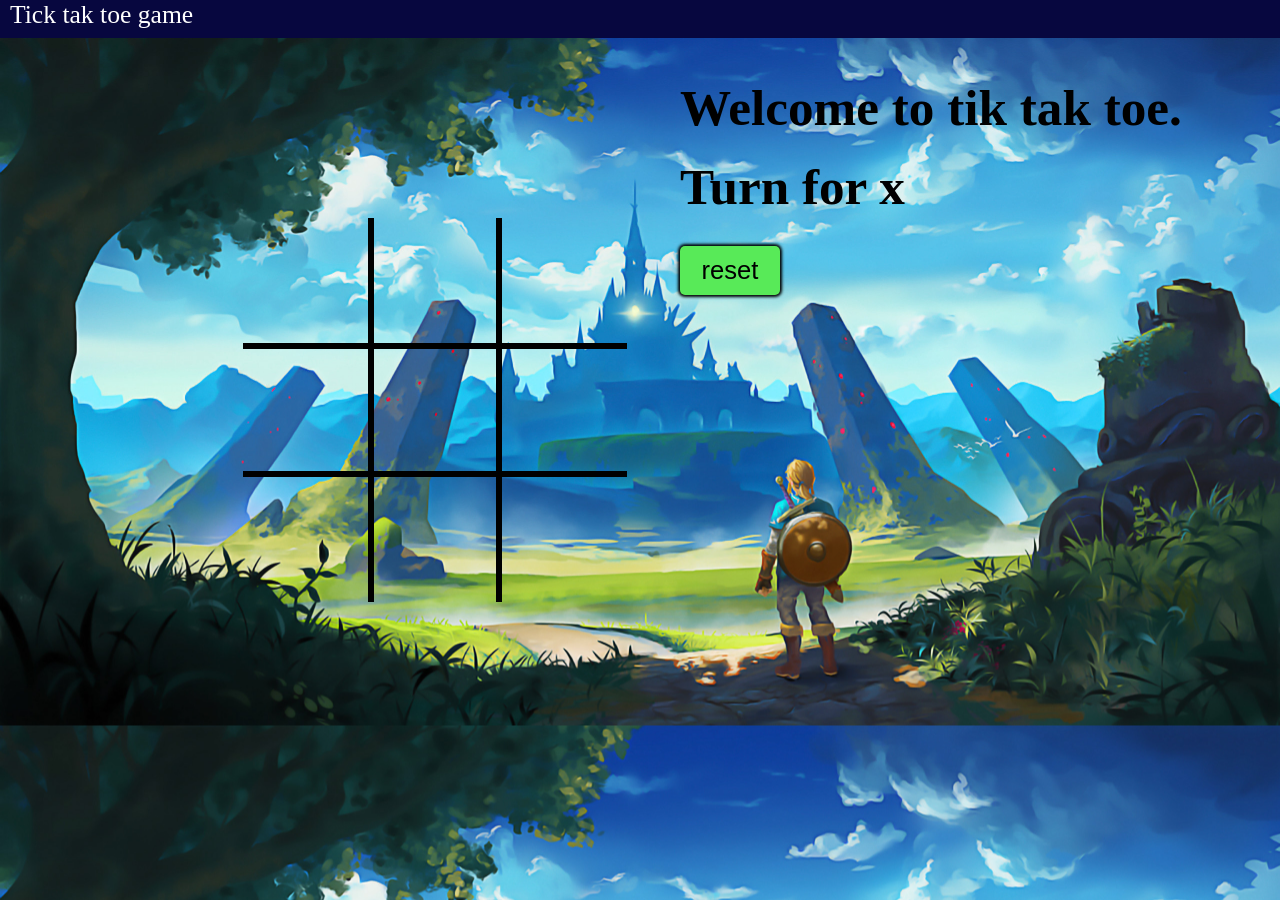
==== index.html @ 8a1d31fb "first commit" ====
<!DOCTYPE html>
<html lang="en">
  <head>
    <meta charset="UTF-8" />
    <meta name="viewport" content="width=device-width, initial-scale=1.0" />
    <title>Document</title>
    <link rel="stylesheet" href="game.css" />
  </head>
  <body class="body">
    <div class="header">
      <p>Tick tak toe game</p>
    </div>

    <div class="gamecontainer">
      <div class="container">
        <button class="box bt-0 bl-0"></button>
        <button class="box bt-0"></button>
        <button class="box bt-0 br-0"></button>
        <button class="box bl-0"></button>
        <button class="box"></button>
        <button class="box br-0"></button>
        <button class="box bl-0 bb-0"></button>
        <button class="box bb-0"></button>
        <button class="box br-0 bb-0"></button>
      </div>

      <div class="gameinfo">
        <div class="h1">
          <h1>Welcome to tik tak toe.</h1>
        </div>
        <div class="h1">
          <span class="info h">Turn for x</span><br /><br />

          <button class="reset">reset</button>
        </div>

        <div class="image">
          <img class="img" src="giphy(1).gif" alt="" />
        </div>
        <div class="image1">
          <img class="img1" src="spider.gif" alt="" />
        </div>
      </div>
    </div>
    <script src="game.js"></script>
  </body>
</html>
---- game.css ----
* {
  margin: 0;
  padding: 0;
}

.body {
  background-image: url(game.jpeg);
  background-size: cover;
}

.header {
  width: 100vw;
  height: 3vw;
  background-color: rgb(7, 7, 63);
  color: white;
  font-size: 2vw;
  padding-left: 10px;
}
.gamecontainer {
  width: 100vw;
  height: 100%;
  display: flex;
}
.container {
  width: 50%;
  margin-left: 19vw;
  margin-top: 14vw;
  display: grid;
  grid-template-rows: repeat(3, 10vw);
  grid-template-columns: repeat(3, 10vw);
}
.gameinfo {
  width: 50%;
  padding-left: 30px;
  margin-top: 20px;
}

.box {
  border: 3px solid black;
  font-size: 10vw;
  color: #000;
  display: flex;
  justify-content: center;
  align-items: center;
  background-color: transparent;
}

.box:hover {
  background-color: rgb(138, 219, 138);
}
.h1 {
  font-weight: 800;
  margin-top: 20px;
  width: 600px;
  padding-left: 10px;
  font-size: 2vw;
}
.h {
  font-size: 4vw;
}
.bl-0 {
  border-left: transparent;
}

.br-0 {
  border-right: transparent;
}

.bt-0 {
  border-top: transparent;
}

.bb-0 {
  border-bottom: transparent;
}

.image {
  display: none;
}
.image1 {
  margin-top: 50px;
  display: none;
}

.img1 {
  border-radius: 50%;
}
.reset {
  width: 100px;
  border-radius: 5px;
  background-color: rgb(88, 234, 88);
  border: transparent;
  box-shadow: 0px 0px 3px 2px;
  padding: 10px;
  font-size: 2vw;
}

.reset.hover {
  border: 3px solid black;
}

@media (max-width: 480px) {
  .body {
    width: 100%;
    height: 100%;
    background-image: url(game3.jpg);
    background-size: 170vw;
  }
  .image1 {
    display: none;
  }
  .header {
    width: 100%;
    height: 20vw;
    background-color: rgb(7, 7, 63);
    color: white;
    font-size: 2vw;
    padding-left: 10px;
    display: flex;
    justify-content: center;
    align-items: center;
  }

  .header p {
    font-size: 10vw;
  }

  .gamecontainer {
    width: 100%;
    display: flex;
    flex-wrap: wrap;
  }
  .container {
    justify-content: center;
    width: 100%;
    margin-left: 2vw;
    margin-top: 20vw;
    display: grid;
    grid-template-rows: repeat(3, 30vw);
    grid-template-columns: repeat(3, 30vw);
  }
  .box {
    font-size: 20vw;
  }
  .gameinfo {
    width: 100%;
    margin-top: 20px;
  }

  .h1 {
    font-weight: 900;
    width: 100%; /* Adjusted width */
    font-size: 4vw;
  }
  .img {
    display: none;
  }
  .reset {
    font-size: 8vw;
  }

  .h {
    font-size: 8vw;
  }
}
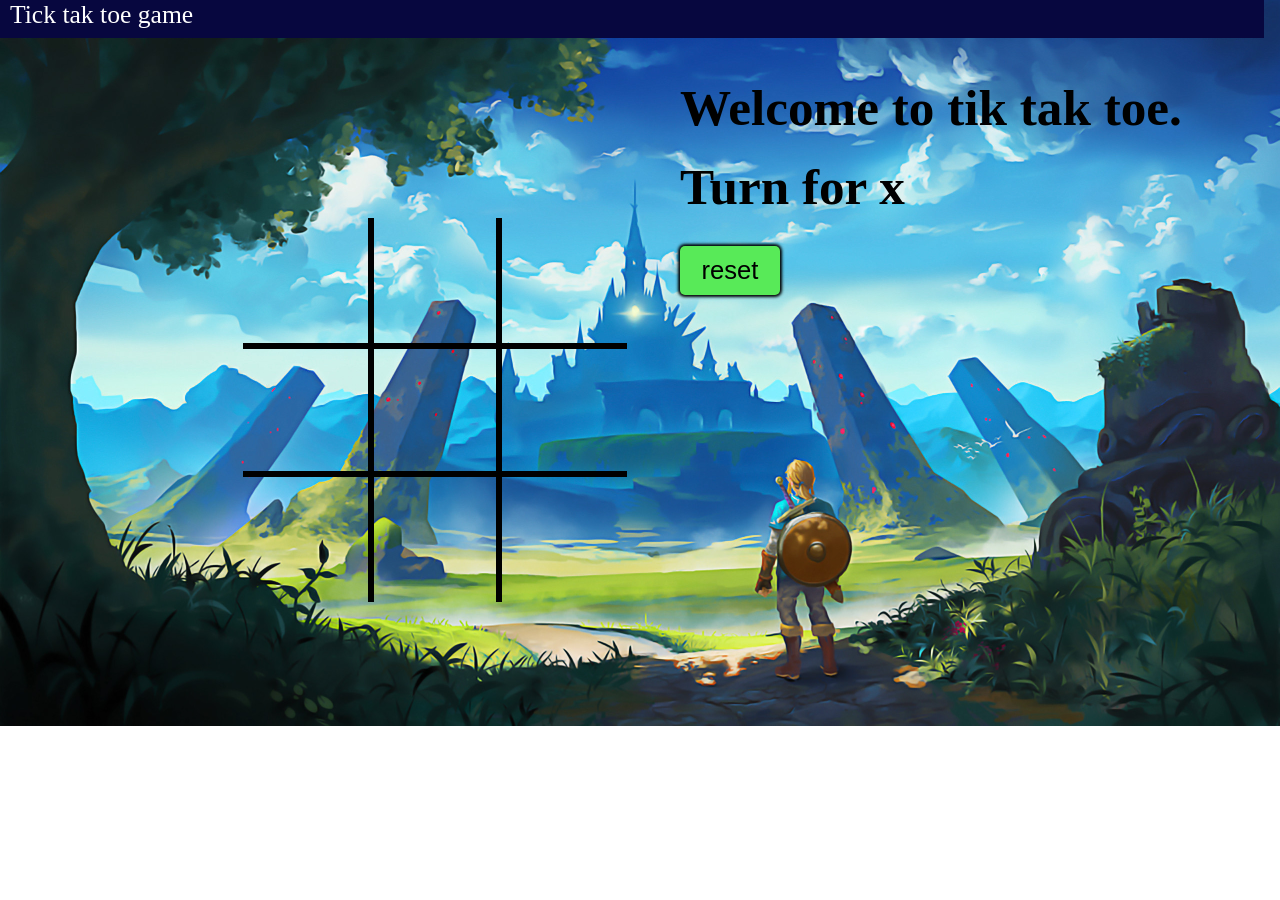
==== commit 541f0a6e: "first commit" ====
--- a/index.html
+++ b/index.html
@@ -12,6 +12,7 @@
     </div>
 
     <div class="gamecontainer">
+      
       <div class="container">
         <button class="box bt-0 bl-0"></button>
         <button class="box bt-0"></button>
@@ -37,9 +38,6 @@
         <div class="image">
           <img class="img" src="giphy(1).gif" alt="" />
         </div>
-        <div class="image1">
-          <img class="img1" src="spider.gif" alt="" />
-        </div>
       </div>
     </div>
     <script src="game.js"></script>
--- a/game.css
+++ b/game.css
@@ -6,21 +6,24 @@
 .body {
   background-image: url(game.jpeg);
   background-size: cover;
+  background-repeat: no-repeat;
 }
 
 .header {
-  width: 100vw;
+  width: 98%;
   height: 3vw;
   background-color: rgb(7, 7, 63);
   color: white;
   font-size: 2vw;
   padding-left: 10px;
 }
+
 .gamecontainer {
   width: 100vw;
   height: 100%;
   display: flex;
 }
+
 .container {
   width: 50%;
   margin-left: 19vw;
@@ -29,6 +32,7 @@
   grid-template-rows: repeat(3, 10vw);
   grid-template-columns: repeat(3, 10vw);
 }
+
 .gameinfo {
   width: 50%;
   padding-left: 30px;
@@ -48,6 +52,7 @@
 .box:hover {
   background-color: rgb(138, 219, 138);
 }
+
 .h1 {
   font-weight: 800;
   margin-top: 20px;
@@ -55,9 +60,11 @@
   padding-left: 10px;
   font-size: 2vw;
 }
+
 .h {
   font-size: 4vw;
 }
+
 .bl-0 {
   border-left: transparent;
 }
@@ -77,6 +84,7 @@
 .image {
   display: none;
 }
+
 .image1 {
   margin-top: 50px;
   display: none;
@@ -85,6 +93,7 @@
 .img1 {
   border-radius: 50%;
 }
+
 .reset {
   width: 100px;
   border-radius: 5px;
@@ -100,15 +109,17 @@
 }
 
 @media (max-width: 480px) {
+  * {
+    padding: 0;
+    margin: 0;
+  }
   .body {
     width: 100%;
     height: 100%;
     background-image: url(game3.jpg);
-    background-size: 170vw;
+    background-size: 150vw;
   }
-  .image1 {
-    display: none;
-  }
+
   .header {
     width: 100%;
     height: 20vw;
